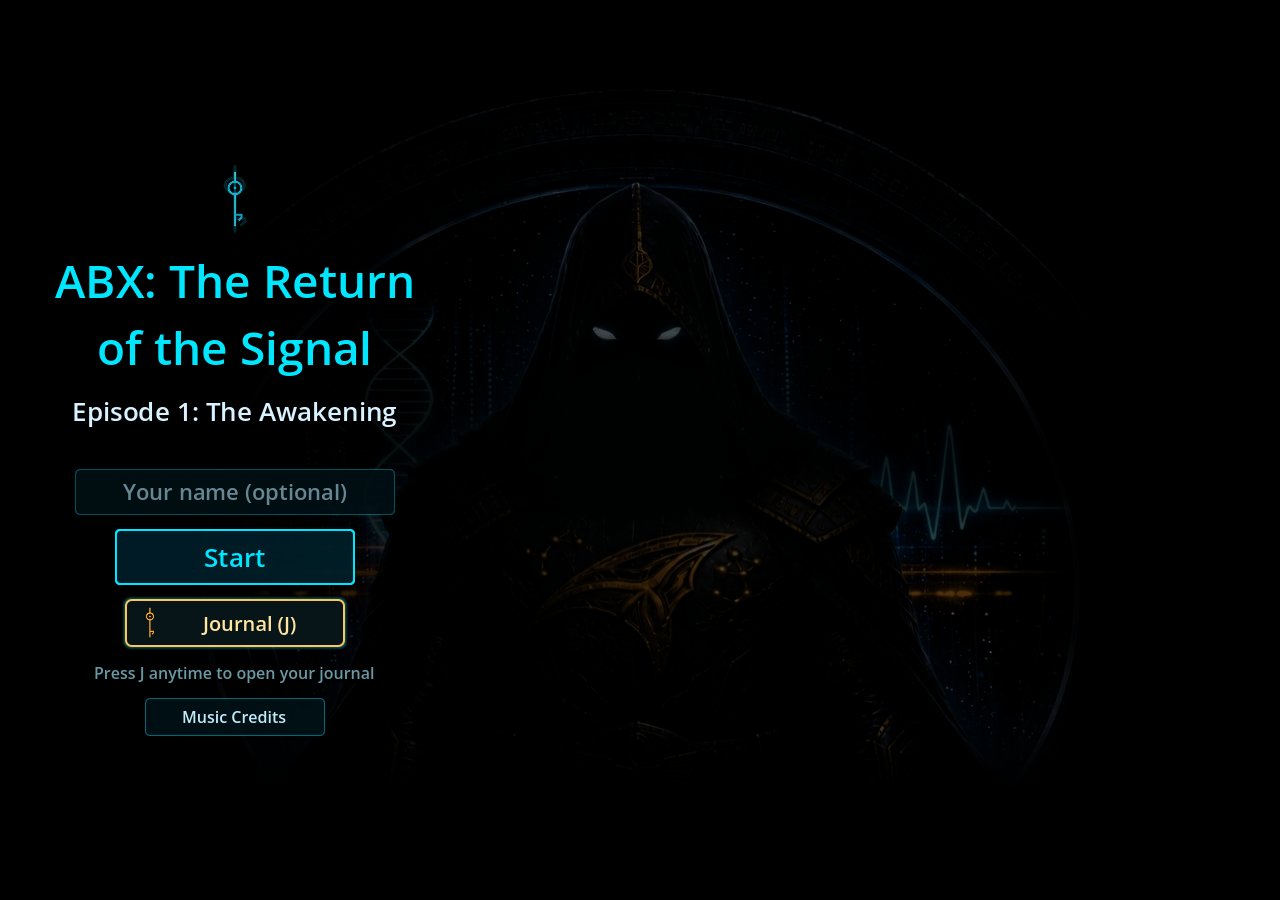
==== play/episode-1/index.html @ 10c2a374 "Episode 1 browser build (v2, single-threaded web export) at unlisted /play/episode-1/" ====
<!DOCTYPE html>
<html lang="en">
	<head>
		<meta charset="utf-8">
		<meta name="viewport" content="width=device-width, user-scalable=no, initial-scale=1.0">
		<title>ABX Episode 1 - The Awakening</title>
		<style>
html, body, #canvas {
	margin: 0;
	padding: 0;
	border: 0;
}

body {
	color: white;
	background-color: black;
	overflow: hidden;
	touch-action: none;
}

#canvas {
	display: block;
}

#canvas:focus {
	outline: none;
}

#status, #status-splash, #status-progress {
	position: absolute;
	left: 0;
	right: 0;
}

#status, #status-splash {
	top: 0;
	bottom: 0;
}

#status {
	background-color: #242424;
	display: flex;
	flex-direction: column;
	justify-content: center;
	align-items: center;
	visibility: hidden;
}

#status-splash {
	max-height: 100%;
	max-width: 100%;
	margin: auto;
}

#status-splash.show-image--false {
	display: none;
}

#status-splash.fullsize--true {
	height: 100%;
	width: 100%;
	object-fit: contain;
}

#status-splash.use-filter--false {
	image-rendering: pixelated;
}

#status-progress, #status-notice {
	display: none;
}

#status-progress {
	bottom: 10%;
	width: 50%;
	margin: 0 auto;
}

#status-notice {
	background-color: #5b3943;
	border-radius: 0.5rem;
	border: 1px solid #9b3943;
	color: #e0e0e0;
	font-family: 'Noto Sans', 'Droid Sans', Arial, sans-serif;
	line-height: 1.3;
	margin: 0 2rem;
	overflow: hidden;
	padding: 1rem;
	text-align: center;
	z-index: 1;
}
		</style>
		<link id="-gd-engine-icon" rel="icon" type="image/png" href="index.icon.png" />
<link rel="apple-touch-icon" href="index.apple-touch-icon.png"/>

	</head>
	<body>
		<canvas id="canvas">
			Your browser does not support the canvas tag.
		</canvas>

		<noscript>
			Your browser does not support JavaScript.
		</noscript>

		<div id="status">
			<img id="status-splash" class="show-image--true fullsize--true use-filter--true" src="index.png" alt="">
			<progress id="status-progress"></progress>
			<div id="status-notice"></div>
		</div>

		<script src="index.js"></script>
		<script>
const GODOT_CONFIG = {"args":[],"canvasResizePolicy":2,"emscriptenPoolSize":8,"ensureCrossOriginIsolationHeaders":true,"executable":"index","experimentalVK":false,"fileSizes":{"index.pck":41559260,"index.wasm":39514754},"focusCanvas":true,"gdextensionLibs":[],"godotPoolSize":4};
const GODOT_THREADS_ENABLED = false;
const engine = new Engine(GODOT_CONFIG);

(function () {
	const statusOverlay = document.getElementById('status');
	const statusProgress = document.getElementById('status-progress');
	const statusNotice = document.getElementById('status-notice');

	let initializing = true;
	let statusMode = '';

	function setStatusMode(mode) {
		if (statusMode === mode || !initializing) {
			return;
		}
		if (mode === 'hidden') {
			statusOverlay.remove();
			initializing = false;
			return;
		}
		statusOverlay.style.visibility = 'visible';
		statusProgress.style.display = mode === 'progress' ? 'block' : 'none';
		statusNotice.style.display = mode === 'notice' ? 'block' : 'none';
		statusMode = mode;
	}

	function setStatusNotice(text) {
		while (statusNotice.lastChild) {
			statusNotice.removeChild(statusNotice.lastChild);
		}
		const lines = text.split('\n');
		lines.forEach((line) => {
			statusNotice.appendChild(document.createTextNode(line));
			statusNotice.appendChild(document.createElement('br'));
		});
	}

	function displayFailureNotice(err) {
		console.error(err);
		if (err instanceof Error) {
			setStatusNotice(err.message);
		} else if (typeof err === 'string') {
			setStatusNotice(err);
		} else {
			setStatusNotice('An unknown error occurred.');
		}
		setStatusMode('notice');
		initializing = false;
	}

	const missing = Engine.getMissingFeatures({
		threads: GODOT_THREADS_ENABLED,
	});

	if (missing.length !== 0) {
		if (GODOT_CONFIG['serviceWorker'] && GODOT_CONFIG['ensureCrossOriginIsolationHeaders'] && 'serviceWorker' in navigator) {
			let serviceWorkerRegistrationPromise;
			try {
				serviceWorkerRegistrationPromise = navigator.serviceWorker.getRegistration();
			} catch (err) {
				serviceWorkerRegistrationPromise = Promise.reject(new Error('Service worker registration failed.'));
			}
			// There's a chance that installing the service worker would fix the issue
			Promise.race([
				serviceWorkerRegistrationPromise.then((registration) => {
					if (registration != null) {
						return Promise.reject(new Error('Service worker already exists.'));
					}
					return registration;
				}).then(() => engine.installServiceWorker()),
				// For some reason, `getRegistration()` can stall
				new Promise((resolve) => {
					setTimeout(() => resolve(), 2000);
				}),
			]).then(() => {
				// Reload if there was no error.
				window.location.reload();
			}).catch((err) => {
				console.error('Error while registering service worker:', err);
			});
		} else {
			// Display the message as usual
			const missingMsg = 'Error\nThe following features required to run Godot projects on the Web are missing:\n';
			displayFailureNotice(missingMsg + missing.join('\n'));
		}
	} else {
		setStatusMode('progress');
		engine.startGame({
			'onProgress': function (current, total) {
				if (current > 0 && total > 0) {
					statusProgress.value = current;
					statusProgress.max = total;
				} else {
					statusProgress.removeAttribute('value');
					statusProgress.removeAttribute('max');
				}
			},
		}).then(() => {
			setStatusMode('hidden');
		}, displayFailureNotice);
	}
}());
		</script>
	</body>
</html>
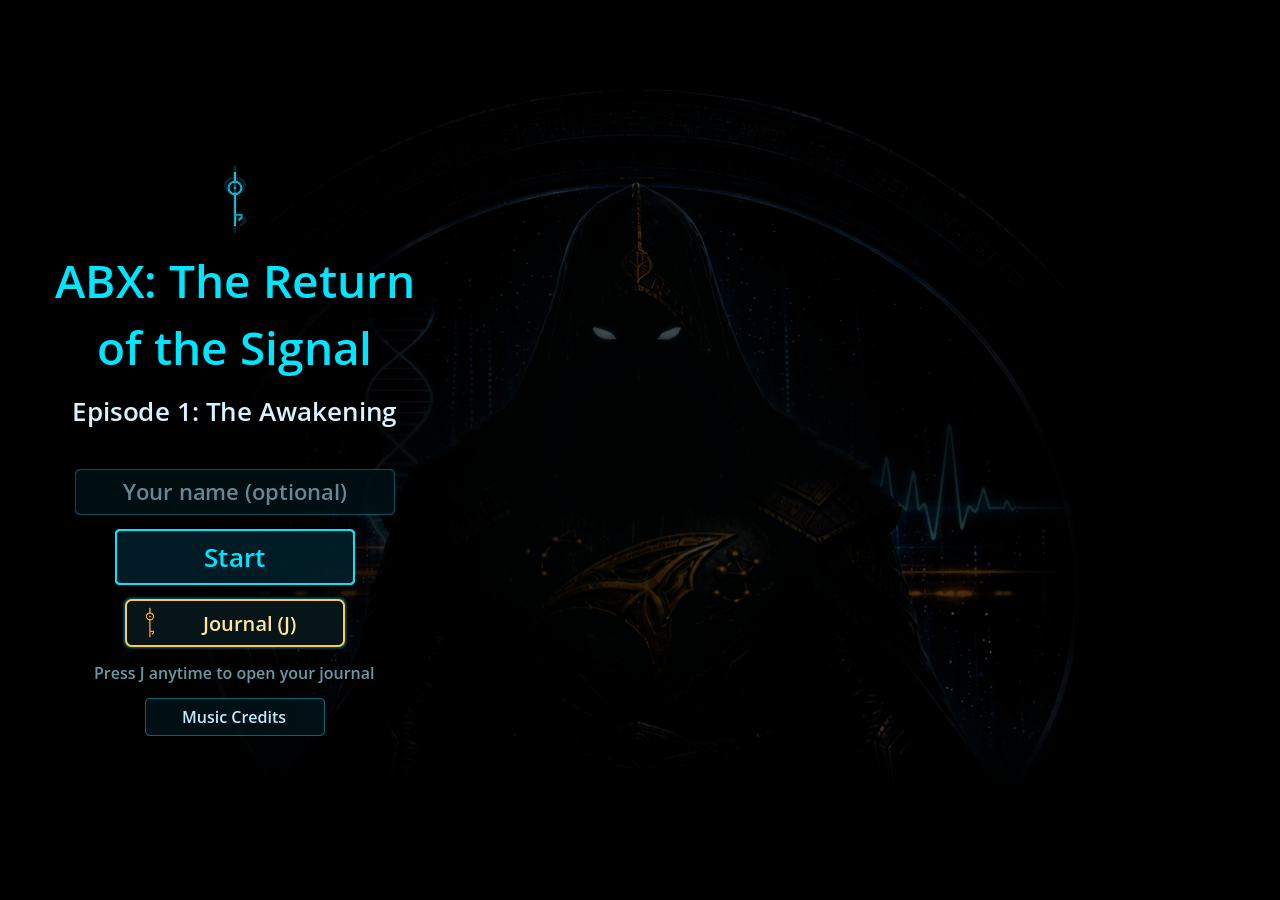
==== commit 5fd9dd24: "Episode 1 browser build v3: click/tap advances text, on-screen keyboard for name box" ====
--- a/play/episode-1/index.html
+++ b/play/episode-1/index.html
@@ -111,7 +111,7 @@
 
 		<script src="index.js"></script>
 		<script>
-const GODOT_CONFIG = {"args":[],"canvasResizePolicy":2,"emscriptenPoolSize":8,"ensureCrossOriginIsolationHeaders":true,"executable":"index","experimentalVK":false,"fileSizes":{"index.pck":41559260,"index.wasm":39514754},"focusCanvas":true,"gdextensionLibs":[],"godotPoolSize":4};
+const GODOT_CONFIG = {"args":[],"canvasResizePolicy":2,"emscriptenPoolSize":8,"ensureCrossOriginIsolationHeaders":true,"executable":"index","experimentalVK":true,"fileSizes":{"index.pck":41559372,"index.wasm":39514754},"focusCanvas":true,"gdextensionLibs":[],"godotPoolSize":4};
 const GODOT_THREADS_ENABLED = false;
 const engine = new Engine(GODOT_CONFIG);
 
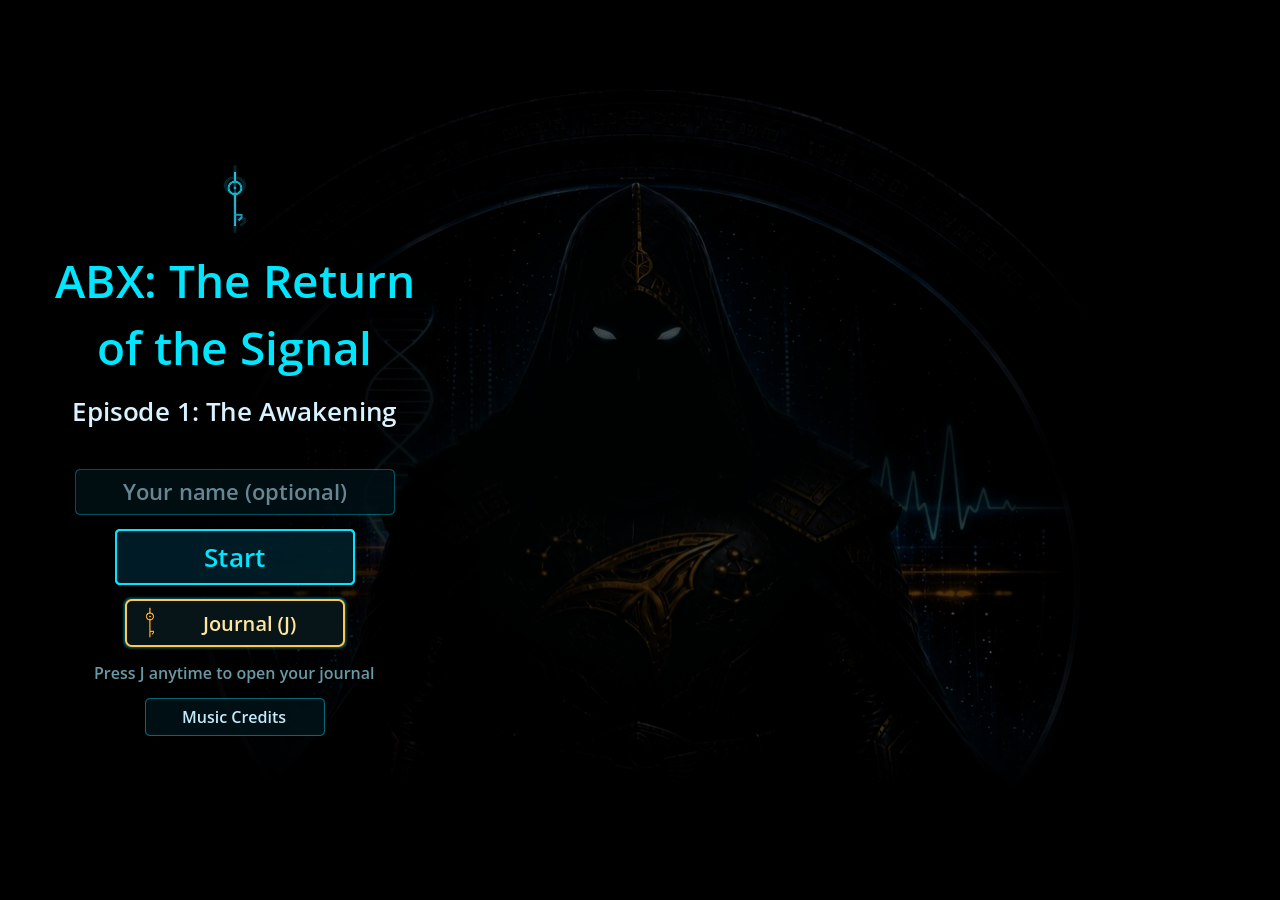
==== commit 6b265335: "Episode 1 browser build v4: fix silent audio on web (Ambient bus defined in default bus layout)" ====
--- a/play/episode-1/index.html
+++ b/play/episode-1/index.html
@@ -111,7 +111,7 @@
 
 		<script src="index.js"></script>
 		<script>
-const GODOT_CONFIG = {"args":[],"canvasResizePolicy":2,"emscriptenPoolSize":8,"ensureCrossOriginIsolationHeaders":true,"executable":"index","experimentalVK":true,"fileSizes":{"index.pck":41559372,"index.wasm":39514754},"focusCanvas":true,"gdextensionLibs":[],"godotPoolSize":4};
+const GODOT_CONFIG = {"args":[],"canvasResizePolicy":2,"emscriptenPoolSize":8,"ensureCrossOriginIsolationHeaders":true,"executable":"index","experimentalVK":true,"fileSizes":{"index.pck":41560468,"index.wasm":39514754},"focusCanvas":true,"gdextensionLibs":[],"godotPoolSize":4};
 const GODOT_THREADS_ENABLED = false;
 const engine = new Engine(GODOT_CONFIG);
 
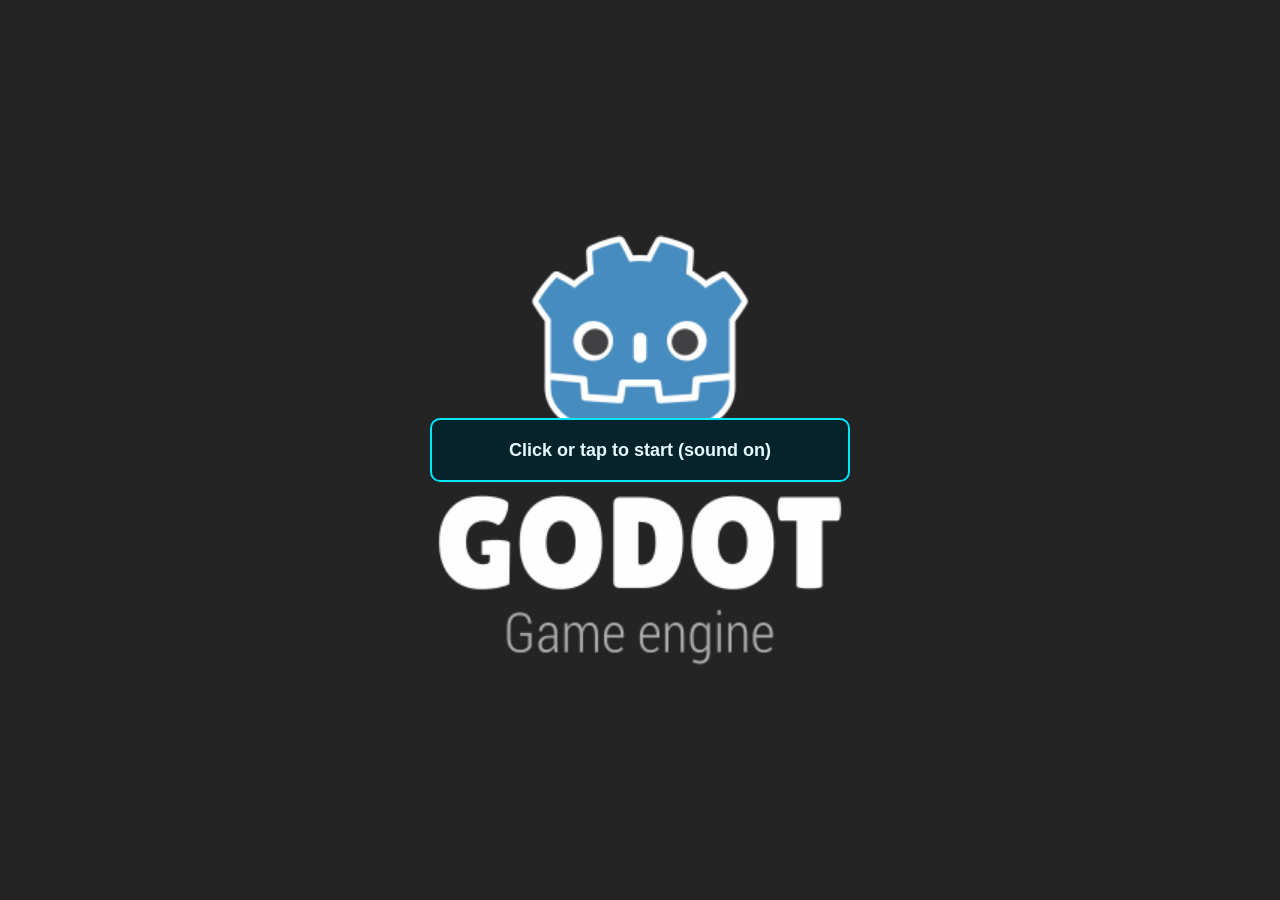
==== commit e4327c64: "Episode 1 browser build v5: tap-to-start sound gate, louder title music" ====
--- a/play/episode-1/index.html
+++ b/play/episode-1/index.html
@@ -111,7 +111,7 @@
 
 		<script src="index.js"></script>
 		<script>
-const GODOT_CONFIG = {"args":[],"canvasResizePolicy":2,"emscriptenPoolSize":8,"ensureCrossOriginIsolationHeaders":true,"executable":"index","experimentalVK":true,"fileSizes":{"index.pck":41560468,"index.wasm":39514754},"focusCanvas":true,"gdextensionLibs":[],"godotPoolSize":4};
+const GODOT_CONFIG = {"args":[],"canvasResizePolicy":2,"emscriptenPoolSize":8,"ensureCrossOriginIsolationHeaders":true,"executable":"index","experimentalVK":true,"fileSizes":{"index.pck":41731860,"index.wasm":39514754},"focusCanvas":true,"gdextensionLibs":[],"godotPoolSize":4};
 const GODOT_THREADS_ENABLED = false;
 const engine = new Engine(GODOT_CONFIG);
 
@@ -198,6 +198,23 @@
 			displayFailureNotice(missingMsg + missing.join('\n'));
 		}
 	} else {
+		// Web audio gate (box test copy): browsers keep audio locked until the player
+		// clicks or taps, so wait for one tap before starting the engine. The engine's
+		// AudioContext is then created after a user gesture and the title music plays.
+		const gate = document.createElement('button');
+		gate.id = 'tap-to-start';
+		gate.textContent = 'Click or tap to start (sound on)';
+		gate.style.cssText = 'position:fixed;inset:0;margin:auto;width:min(80vw,420px);height:64px;z-index:10;font:600 18px sans-serif;color:#e6fbff;background:#06222a;border:2px solid #00e5ff;border-radius:10px;cursor:pointer;';
+		document.body.appendChild(gate);
+		statusOverlay.style.visibility = 'visible';
+		statusProgress.style.display = 'none';
+		const begin = function () {
+			gate.removeEventListener('click', begin);
+			gate.remove();
+			startEngine();
+		};
+		gate.addEventListener('click', begin);
+		function startEngine() {
 		setStatusMode('progress');
 		engine.startGame({
 			'onProgress': function (current, total) {
@@ -212,6 +229,7 @@
 		}).then(() => {
 			setStatusMode('hidden');
 		}, displayFailureNotice);
+		}
 	}
 }());
 		</script>
